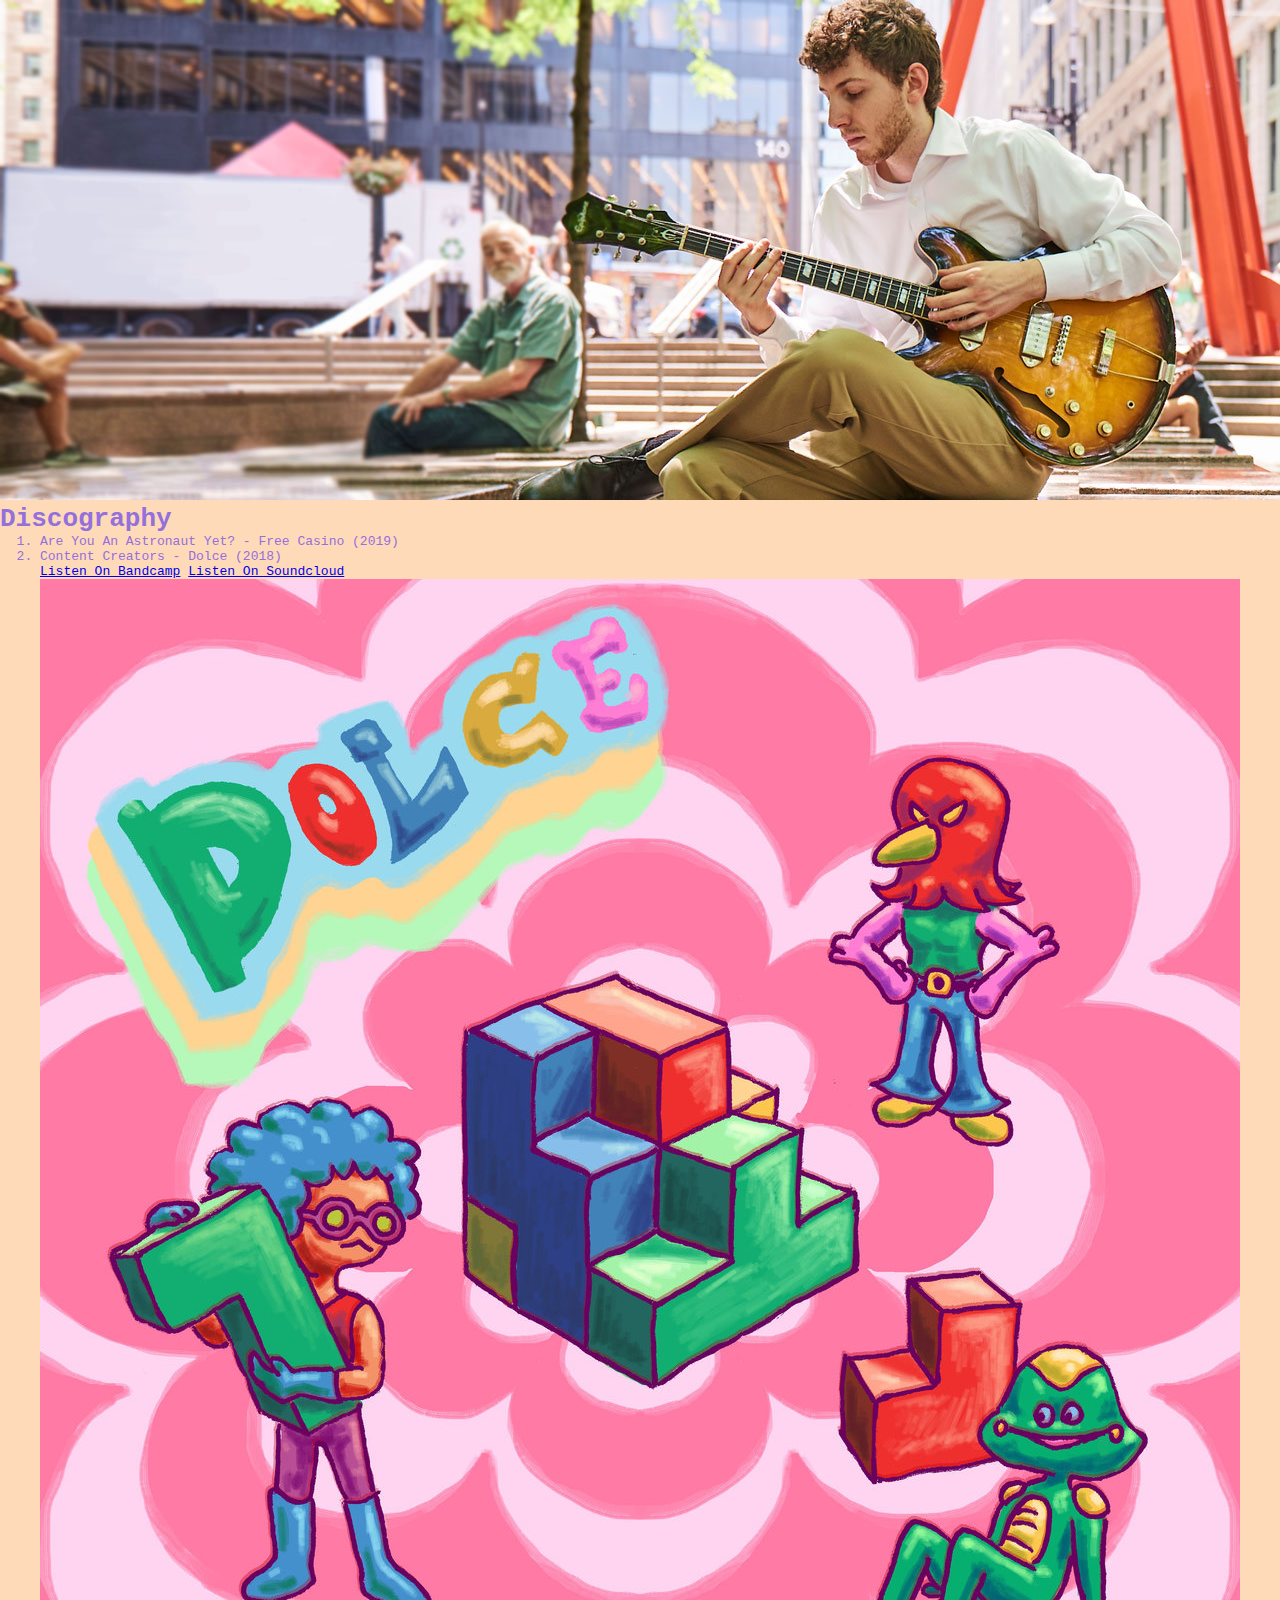
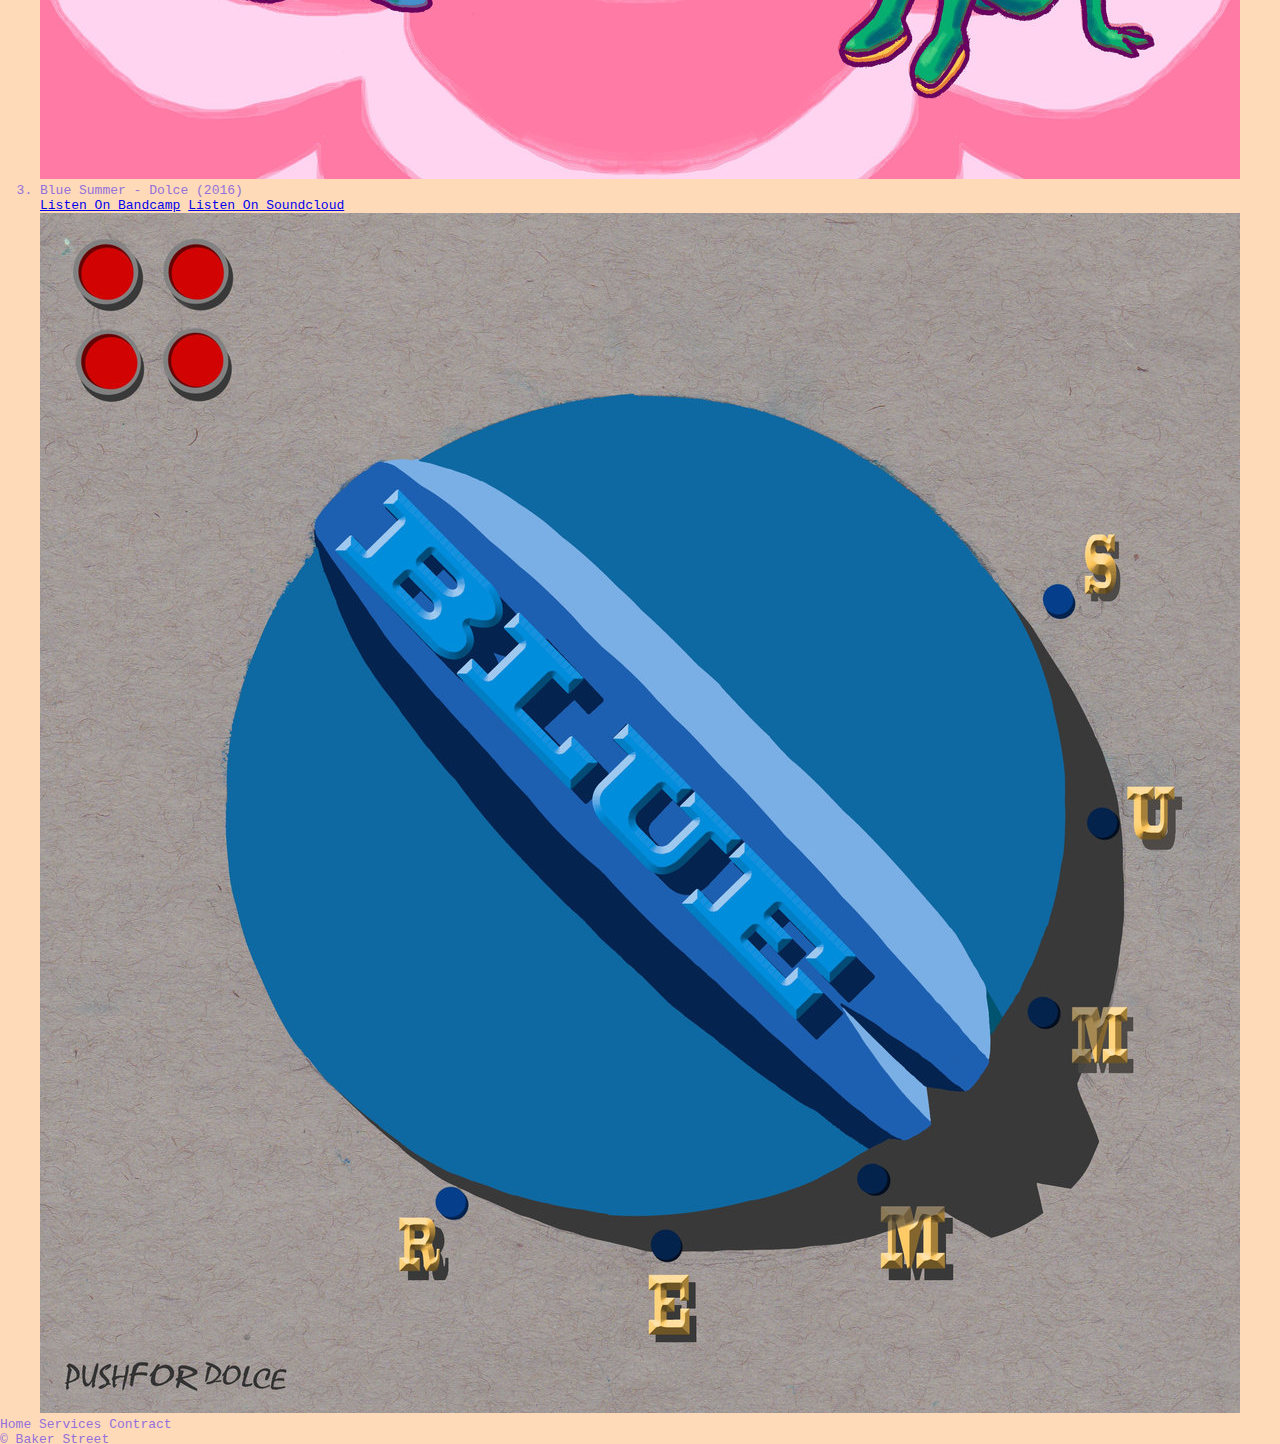
==== discog.html @ 2ef7711c "assignment3" ====
<!DOCTYPE html>
<html lang="en">

<head>
    <meta charset="utf-8">
    <title>Sean Saville - Discography</title>
    <link rel="stylesheet" type="text/css" href="css/styles.css">
</head>

<body>
<header>
    <nav>
        <a href="index.html"><img src="images/sean.jpg" alt="baker street is very epic!"></a>
    </nav>
    </header>
<main>
    <h1>Discography</h1> 
<ol>
  <li>Are You An Astronaut Yet? - Free Casino (2019)</li>   
 <li>Content Creators - Dolce (2018)</li>
 <a href="https://superdolceboys.bandcamp.com/album/content-creators">Listen On Bandcamp</a>
 <a href="https://soundcloud.com/superdolceboys/sets/content-creators">Listen On Soundcloud</a>
 <a><img src="images/contentcreators.jpg" alt="Content Creators"></a>
 <li>Blue Summer - Dolce (2016)</li>  
 <a href="https://superdolceboys.bandcamp.com/album/blue-summer">Listen On Bandcamp</a>
 <a href="https://soundcloud.com/superdolceboys/sets/blue-summer">Listen On Soundcloud</a>
 <a><img src="images/bluesummer.jpg" alt="Blue Summer"></a>
</ol>
</main>
<div>Home Services Contract</div>
<p>&copy; Baker Street</p>    
</body>


</body>
</html>
---- css/styles.css ----
* {
    box-sizing: border-box;
    margin: 0;
}


body {
    color: mediumpurple;
    background-color: peachpuff;
    
    font-family: monospace;
}


.red-span {
    color: red;
}

.centered {
/*
    margin-left: 50px;
    margin-right: 50px;
*/
/*
    margin-left: auto;
    margin-right: auto;
    width: 80%; 
*/
    
    padding: 10px 10px 10px 10px;
    border: 1px solid;
    margin: 0 auto 0 auto;
    width: 80%;
}
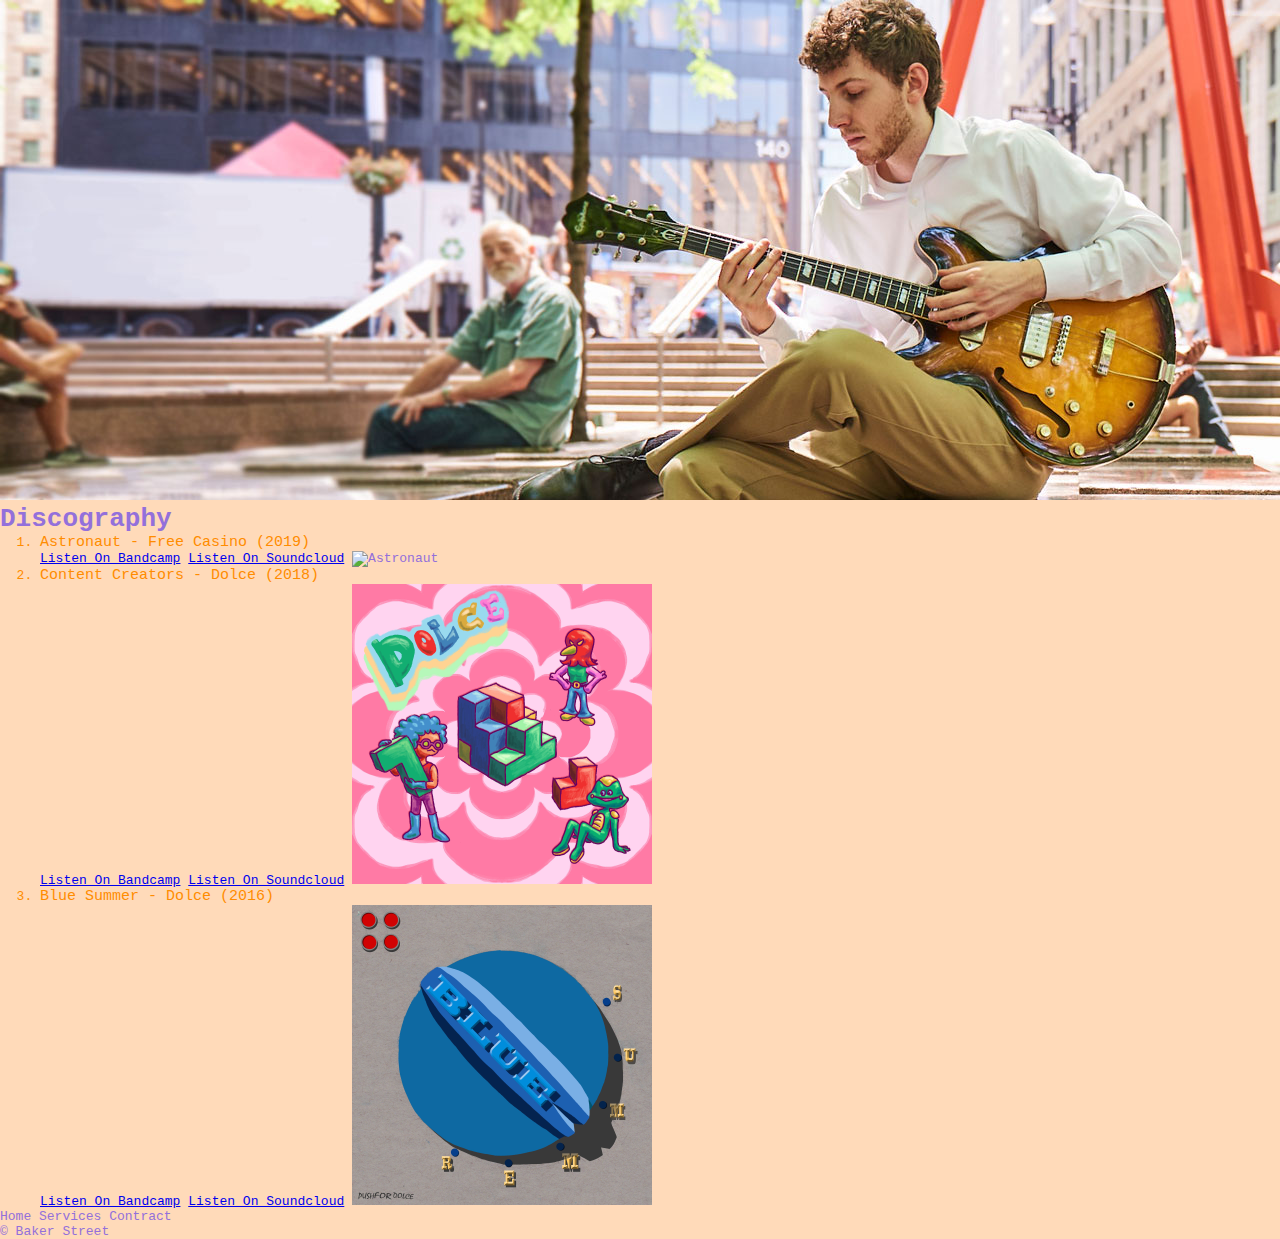
==== commit 1925560e: "assignment3" ====
--- a/discog.html
+++ b/discog.html
@@ -5,32 +5,56 @@
     <meta charset="utf-8">
     <title>Sean Saville - Discography</title>
     <link rel="stylesheet" type="text/css" href="css/styles.css">
+<style>
+
+        li {
+            color: darkorange;
+        }
+    
+        .teslared {
+            color: rgb(211, 54, 48);
+        }
+        
+        .font-big {
+            font-size: 15px;
+        }
+        
+        #content p {
+            color:aqua;
+        }
+            
+    </style>
 </head>
 
 <body>
 <header>
     <nav>
-        <a href="index.html"><img src="images/sean.jpg" alt="baker street is very epic!"></a>
+        <a href="index.html"><img src="images/sean.jpg" alt="baker street is very epic!" height="500px"></a>
     </nav>
     </header>
 <main>
     <h1>Discography</h1> 
 <ol>
-  <li>Are You An Astronaut Yet? - Free Casino (2019)</li>   
- <li>Content Creators - Dolce (2018)</li>
+    <li><span class="font-big">Astronaut - Free Casino (2019)</span></li>
  <a href="https://superdolceboys.bandcamp.com/album/content-creators">Listen On Bandcamp</a>
  <a href="https://soundcloud.com/superdolceboys/sets/content-creators">Listen On Soundcloud</a>
- <a><img src="images/contentcreators.jpg" alt="Content Creators"></a>
- <li>Blue Summer - Dolce (2016)</li>  
+ <a><img src="images/Astronaut.png" alt="Astronaut" height="300px"></a>
+    <li><span class="font-big">Content Creators - Dolce (2018)</span></li>
+ <a href="https://superdolceboys.bandcamp.com/album/content-creators">Listen On Bandcamp</a>
+ <a href="https://soundcloud.com/superdolceboys/sets/content-creators">Listen On Soundcloud</a>
+ <a><img src="images/contentcreators.jpg" alt="Content Creators" height="300px"></a>
+    <li><span class="font-big">Blue Summer - Dolce (2016)</span></li>  
  <a href="https://superdolceboys.bandcamp.com/album/blue-summer">Listen On Bandcamp</a>
  <a href="https://soundcloud.com/superdolceboys/sets/blue-summer">Listen On Soundcloud</a>
- <a><img src="images/bluesummer.jpg" alt="Blue Summer"></a>
+ <a><img src="images/bluesummer.jpg" alt="Blue Summer" height="300px"></a>
 </ol>
 </main>
+<footer>
 <div>Home Services Contract</div>
-<p>&copy; Baker Street</p>    
+<p>&copy; Baker Street</p> 
+</footer>
 </body>
 
 
-</body>
+
 </html>
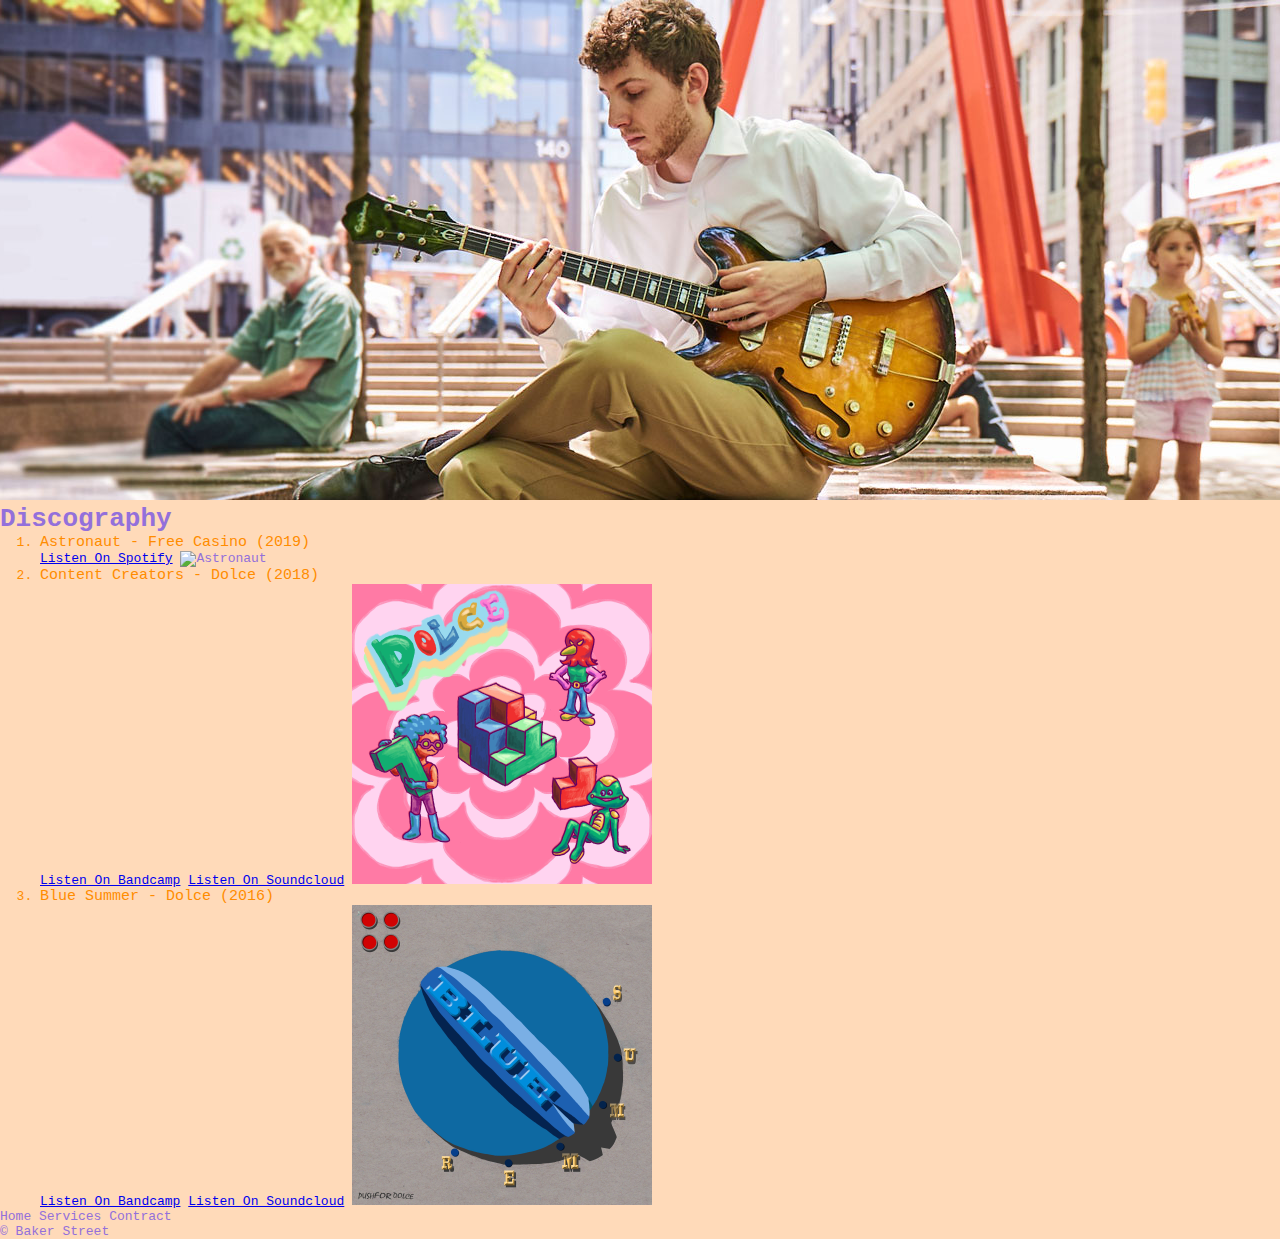
==== commit 1419851b: "changes" ====
--- a/discog.html
+++ b/discog.html
@@ -36,8 +36,7 @@
     <h1>Discography</h1> 
 <ol>
     <li><span class="font-big">Astronaut - Free Casino (2019)</span></li>
- <a href="https://superdolceboys.bandcamp.com/album/content-creators">Listen On Bandcamp</a>
- <a href="https://soundcloud.com/superdolceboys/sets/content-creators">Listen On Soundcloud</a>
+    <a href="https://superdolceboys.bandcamp.com/album/content-creators">Listen On Spotify</a>
  <a><img src="images/Astronaut.png" alt="Astronaut" height="300px"></a>
     <li><span class="font-big">Content Creators - Dolce (2018)</span></li>
  <a href="https://superdolceboys.bandcamp.com/album/content-creators">Listen On Bandcamp</a>
--- a/css/styles.css
+++ b/css/styles.css
@@ -31,4 +31,11 @@
     border: 1px solid;
     margin: 0 auto 0 auto;
     width: 80%;
+}
+
+
+header nav 
+{
+    display: flex;
+    justify-content: flex-end;
 }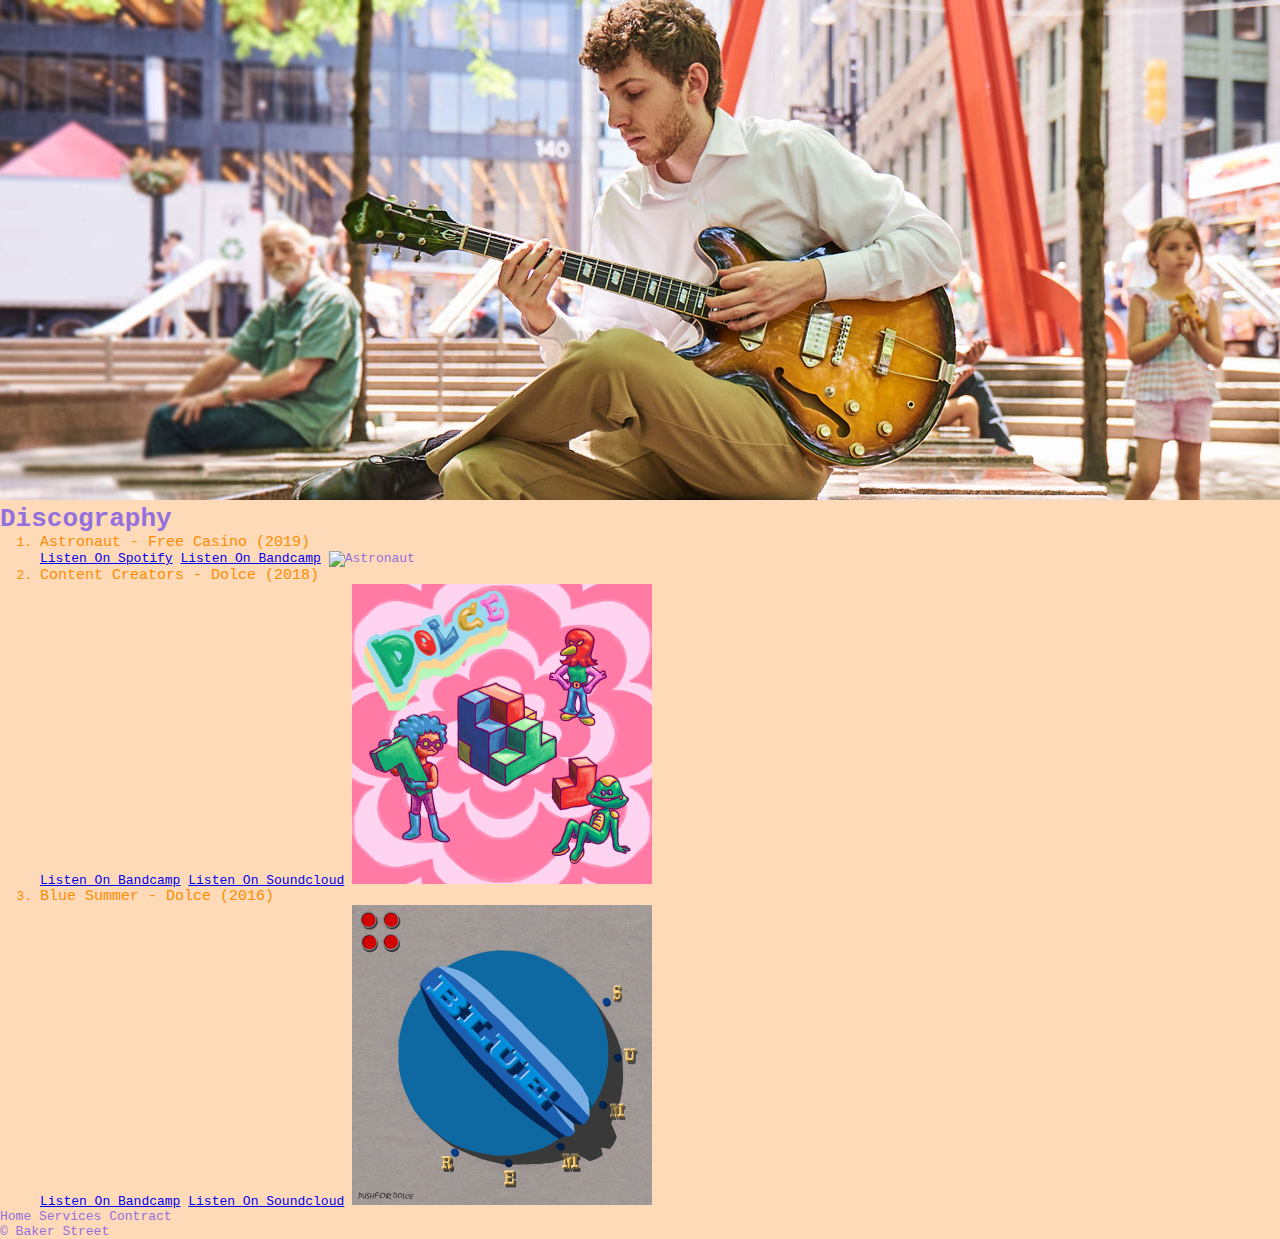
==== commit 98a980f6: "many changes" ====
--- a/discog.html
+++ b/discog.html
@@ -5,53 +5,53 @@
     <meta charset="utf-8">
     <title>Sean Saville - Discography</title>
     <link rel="stylesheet" type="text/css" href="css/styles.css">
-<style>
-
+    <style>
         li {
             color: darkorange;
         }
-    
+
         .teslared {
             color: rgb(211, 54, 48);
         }
-        
+
         .font-big {
             font-size: 15px;
         }
-        
+
         #content p {
-            color:aqua;
+            color: aqua;
         }
-            
+
     </style>
 </head>
 
 <body>
-<header>
-    <nav>
-        <a href="index.html"><img src="images/sean.jpg" alt="baker street is very epic!" height="500px"></a>
-    </nav>
+    <header>
+        <nav>
+            <a href="index.html"><img src="images/sean.jpg" alt="baker street is very epic!" height="500px"></a>
+        </nav>
     </header>
-<main>
-    <h1>Discography</h1> 
-<ol>
-    <li><span class="font-big">Astronaut - Free Casino (2019)</span></li>
-    <a href="https://superdolceboys.bandcamp.com/album/content-creators">Listen On Spotify</a>
- <a><img src="images/Astronaut.png" alt="Astronaut" height="300px"></a>
-    <li><span class="font-big">Content Creators - Dolce (2018)</span></li>
- <a href="https://superdolceboys.bandcamp.com/album/content-creators">Listen On Bandcamp</a>
- <a href="https://soundcloud.com/superdolceboys/sets/content-creators">Listen On Soundcloud</a>
- <a><img src="images/contentcreators.jpg" alt="Content Creators" height="300px"></a>
-    <li><span class="font-big">Blue Summer - Dolce (2016)</span></li>  
- <a href="https://superdolceboys.bandcamp.com/album/blue-summer">Listen On Bandcamp</a>
- <a href="https://soundcloud.com/superdolceboys/sets/blue-summer">Listen On Soundcloud</a>
- <a><img src="images/bluesummer.jpg" alt="Blue Summer" height="300px"></a>
-</ol>
-</main>
-<footer>
-<div>Home Services Contract</div>
-<p>&copy; Baker Street</p> 
-</footer>
+    <main>
+        <h1>Discography</h1>
+        <ol>
+            <li><span class="font-big">Astronaut - Free Casino (2019)</span></li>
+            <a href="https://superdolceboys.bandcamp.com/album/content-creators">Listen On Spotify</a>
+            <a href="https://nazrecordz.bandcamp.com/track/astronaut">Listen On Bandcamp</a>
+            <a><img src="images/Astronaut.png" alt="Astronaut" height="300px"></a>
+            <li><span class="font-big">Content Creators - Dolce (2018)</span></li>
+            <a href="https://superdolceboys.bandcamp.com/album/content-creators">Listen On Bandcamp</a>
+            <a href="https://soundcloud.com/superdolceboys/sets/content-creators">Listen On Soundcloud</a>
+            <a><img src="images/contentcreators.jpg" alt="Content Creators" height="300px"></a>
+            <li><span class="font-big">Blue Summer - Dolce (2016)</span></li>
+            <a href="https://superdolceboys.bandcamp.com/album/blue-summer">Listen On Bandcamp</a>
+            <a href="https://soundcloud.com/superdolceboys/sets/blue-summer">Listen On Soundcloud</a>
+            <a><img src="images/bluesummer.jpg" alt="Blue Summer" height="300px"></a>
+        </ol>
+    </main>
+    <footer>
+        <div>Home Services Contract</div>
+        <p>&copy; Baker Street</p>
+    </footer>
 </body>
 
 
--- a/css/styles.css
+++ b/css/styles.css
@@ -7,7 +7,7 @@
 body {
     color: mediumpurple;
     background-color: peachpuff;
-    
+
     font-family: monospace;
 }
 
@@ -17,16 +17,16 @@
 }
 
 .centered {
-/*
+    /*
     margin-left: 50px;
     margin-right: 50px;
 */
-/*
+    /*
     margin-left: auto;
     margin-right: auto;
     width: 80%; 
 */
-    
+
     padding: 10px 10px 10px 10px;
     border: 1px solid;
     margin: 0 auto 0 auto;
@@ -34,8 +34,24 @@
 }
 
 
-header nav 
-{
+header nav {
     display: flex;
     justify-content: flex-end;
-}+}
+
+.container,
+header,
+main,
+footer {
+    display: flex;
+}
+
+@media screen and (max-width: 80rem) {
+
+    .container,
+    header,
+    main,
+    footer {
+        flex-direction: column;
+    }
+}
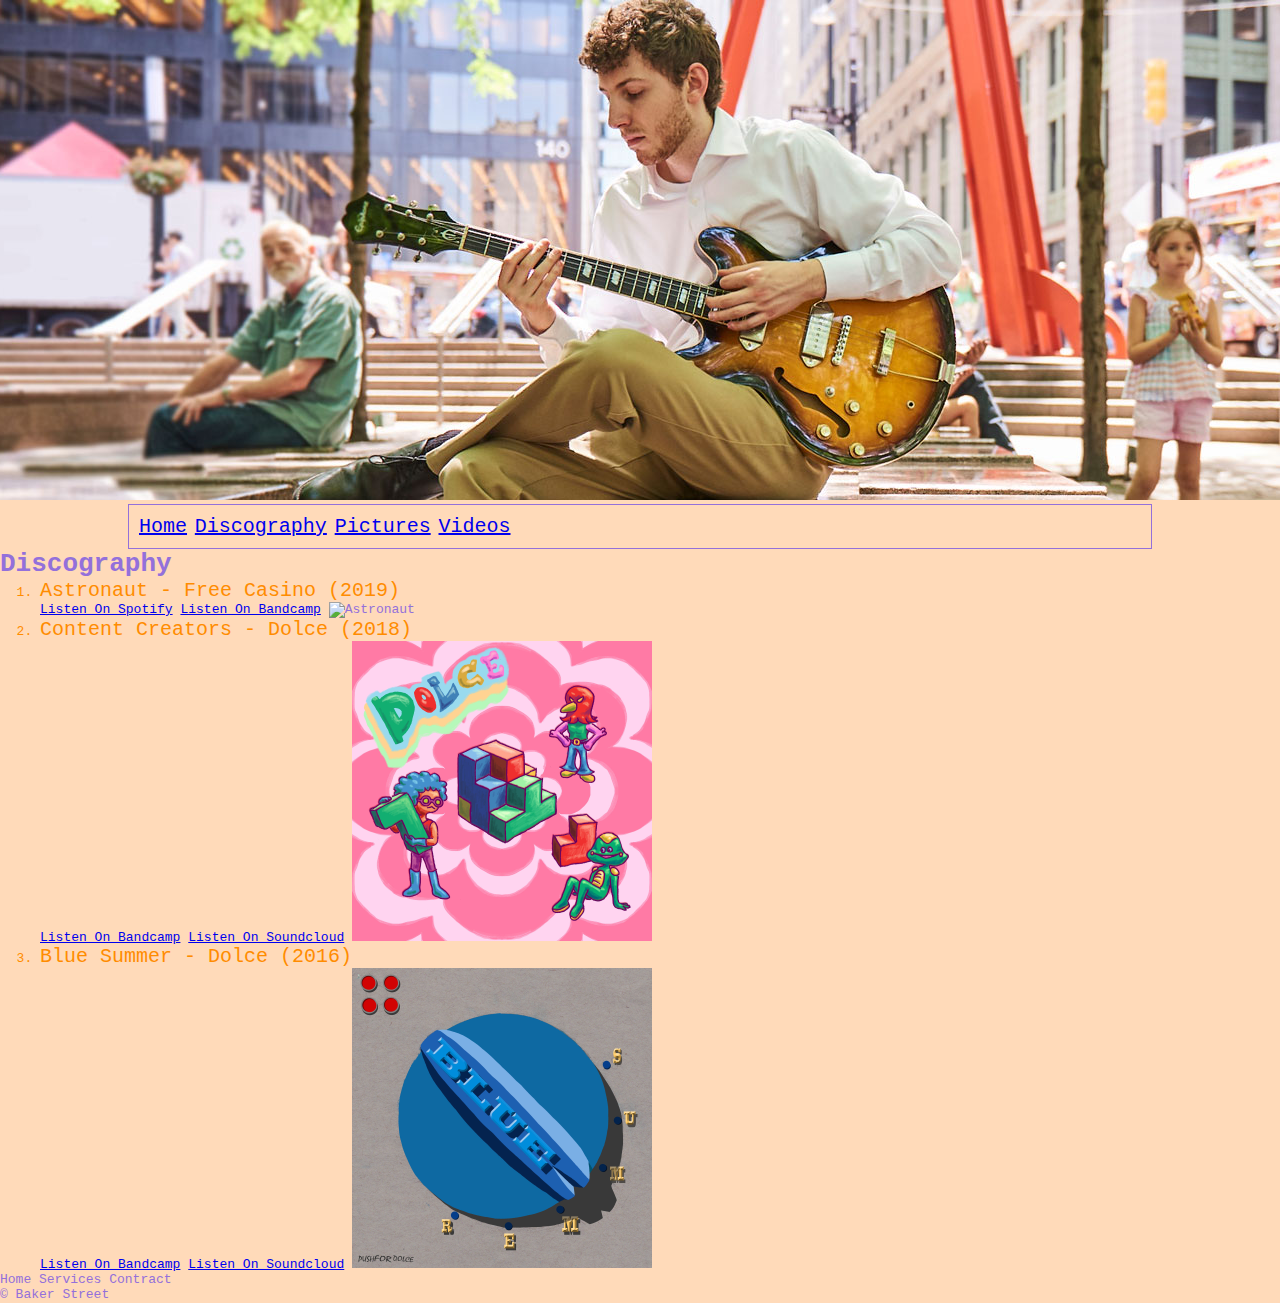
==== commit 5f762654: "assignment3" ====
--- a/discog.html
+++ b/discog.html
@@ -15,7 +15,7 @@
         }
 
         .font-big {
-            font-size: 15px;
+            font-size: 20px;
         }
 
         #content p {
@@ -32,6 +32,12 @@
         </nav>
     </header>
     <main>
+        <ul class="centered">
+        <a href="index.html" class="font-big">Home</a>
+        <a href="discog.html" class="font-big">Discography</a>
+        <a href="pics.html" class="font-big">Pictures</a>
+        <a href="videos.html" class="font-big">Videos</a>
+        </ul>
         <h1>Discography</h1>
         <ol>
             <li><span class="font-big">Astronaut - Free Casino (2019)</span></li>
